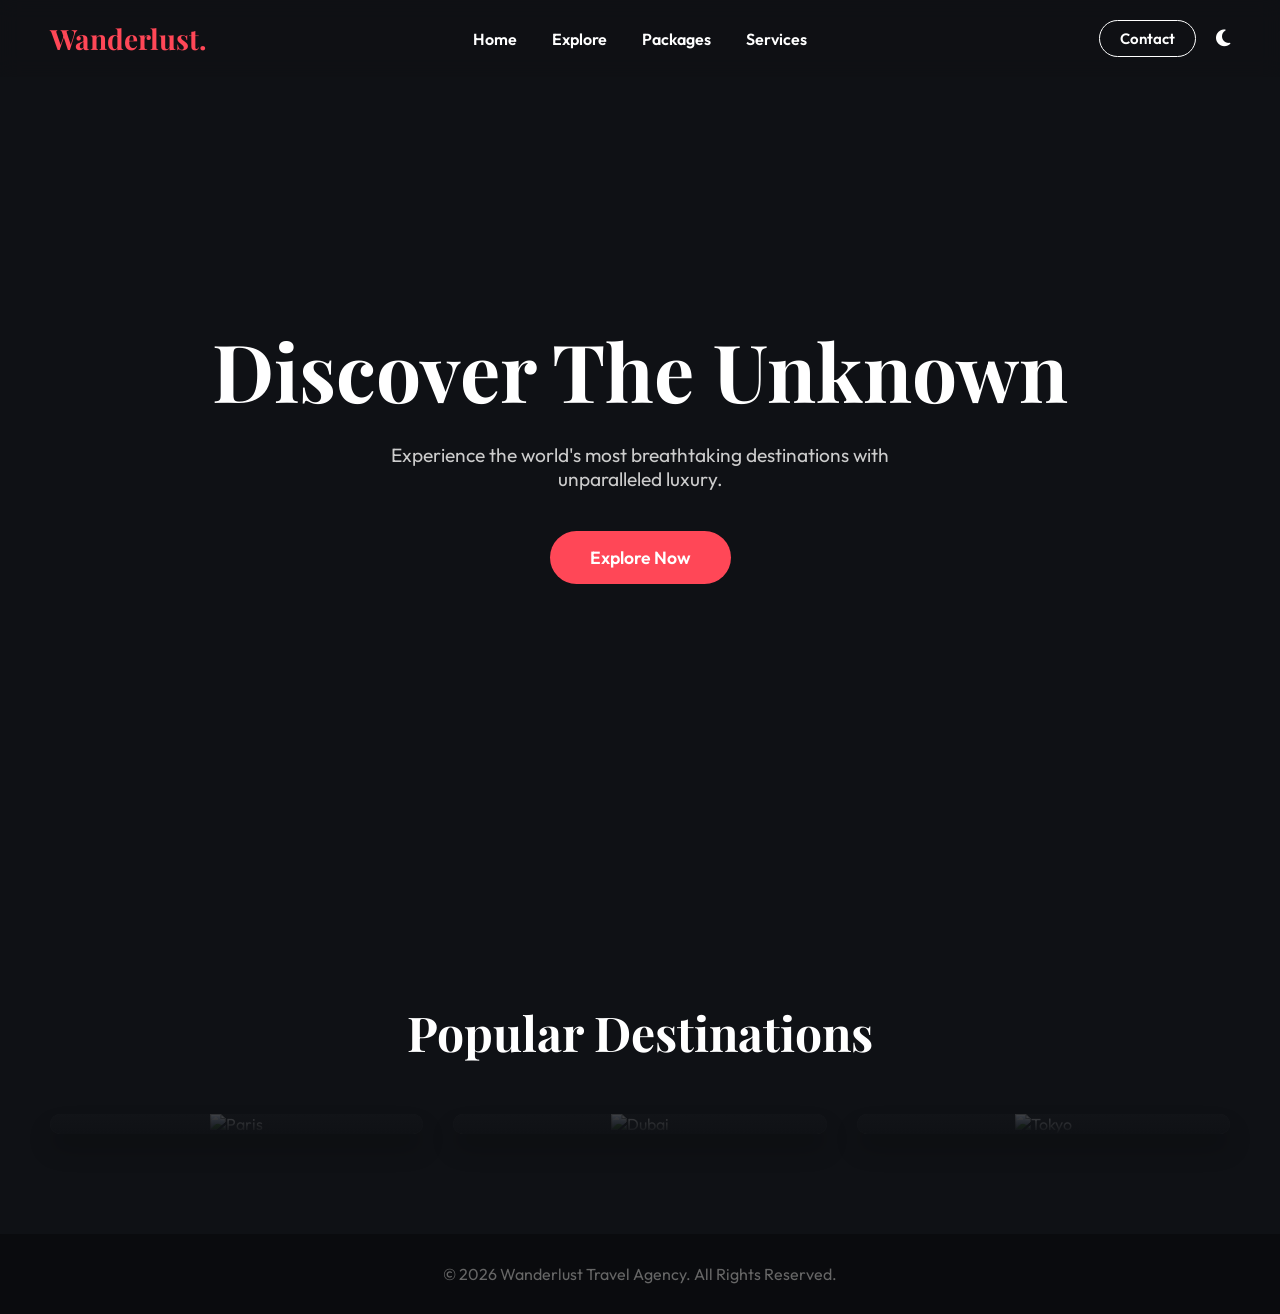
==== index.html @ e71af548 "first commit" ====
<!DOCTYPE html>
<html lang="en">
<head>
    <meta charset="UTF-8">
    <meta name="viewport" content="width=device-width, initial-scale=1.0">
    <title>Wanderlust - Premium Travel Agency</title>
    <meta name="description" content="Discover breathtaking destinations with Wanderlust. Book your dream vacation today.">
    <link rel="stylesheet" href="style.css">
    <link href="https://fonts.googleapis.com/css2?family=Outfit:wght@300;400;600;800&family=Playfair+Display:wght@700&display=swap" rel="stylesheet">
    <link rel="stylesheet" href="https://cdnjs.cloudflare.com/ajax/libs/font-awesome/6.4.0/css/all.min.css">
</head>
<body>
    <nav id="navbar">
        <div class="logo">Wanderlust.</div>
        <ul class="nav-links">
            <li><a href="#home">Home</a></li>
            <li><a href="destinations.html">Explore</a></li>
            <li><a href="packages.html">Packages</a></li>
            <li><a href="#services">Services</a></li>
        </ul>
        <div class="nav-right">
            <a href="contact.html" class="nav-contact-btn">Contact</a>
            <button id="theme-toggle" class="theme-toggle" aria-label="Toggle Dark/Light Mode">
                <i class="fa-solid fa-moon"></i>
            </button>
            <div class="burger">
                <div class="line1"></div>
                <div class="line2"></div>
                <div class="line3"></div>
            </div>
        </div>
    </nav>

    <header id="home" class="hero">
        <div class="hero-content">
            <h1>Discover The Unknown</h1>
            <p>Experience the world's most breathtaking destinations with unparalleled luxury.</p>
            <button class="cta-btn">Explore Now</button>
        </div>
    </header>

    <section id="destinations" class="destinations">
        <h2>Popular Destinations</h2>
        <div class="dest-grid">
            <div class="dest-card">
                <img src="https://images.unsplash.com/photo-1499856871958-5b9627545d1a?ixlib=rb-4.0.3&auto=format&fit=crop&w=800&q=80" alt="Paris">
                <div class="card-info">
                    <h3>Paris, France</h3>
                    <p>The city of love and lights.</p>
                </div>
            </div>
            <div class="dest-card">
                <img src="https://images.unsplash.com/photo-1512453979798-5ea266f8880c?ixlib=rb-4.0.3&auto=format&fit=crop&w=800&q=80" alt="Dubai">
                <div class="card-info">
                    <h3>Dubai, UAE</h3>
                    <p>Modern luxury and architecture.</p>
                </div>
            </div>
            <div class="dest-card">
                <img src="https://images.unsplash.com/photo-1540959733332-eab4deabeeaf?ixlib=rb-4.0.3&auto=format&fit=crop&w=800&q=80" alt="Tokyo">
                <div class="card-info">
                    <h3>Tokyo, Japan</h3>
                    <p>Where tradition meets future.</p>
                </div>
            </div>
        </div>
    </section>

    <footer>
        <p>&copy; 2026 Wanderlust Travel Agency. All Rights Reserved.</p>
    </footer>

    <script src="script.js"></script>
</body>
</html>
---- style.css ----
:root {
    --primary-color: #ff4757;
    --text-color: #ffffff;
    --bg-color: #0f1115;
    --nav-bg: rgba(15, 17, 21, 0.8);
    --card-bg: rgba(255, 255, 255, 0.05);
}

* {
    margin: 0;
    padding: 0;
    box-sizing: border-box;
}

body {
    font-family: 'Outfit', sans-serif;
    background-color: var(--bg-color);
    color: var(--text-color);
    overflow-x: hidden;
}

/* Navbar */
nav {
    position: fixed;
    top: 0;
    width: 100%;
    display: flex;
    justify-content: space-between;
    align-items: center;
    padding: 20px 50px;
    background: var(--nav-bg);
    backdrop-filter: blur(10px);
    z-index: 1000;
    transition: all 0.3s ease;
}

nav.scrolled {
    padding: 10px 50px;
    box-shadow: 0 5px 20px rgba(0,0,0,0.5);
}

.logo {
    font-family: 'Playfair Display', serif;
    font-size: 28px;
    font-weight: 700;
    color: var(--primary-color);
    cursor: pointer;
}

.nav-links {
    display: flex;
    list-style: none;
    gap: 35px;
}

.nav-links li {
    margin: 0;
}

.nav-links a {
    color: var(--text-color);
    text-decoration: none;
    font-size: 16px;
    font-weight: 600;
    transition: color 0.3s ease;
    position: relative;
}

.nav-links a::after {
    content: '';
    position: absolute;
    bottom: -5px;
    left: 0;
    width: 0%;
    height: 2px;
    background: var(--primary-color);
    transition: width 0.3s ease;
}

.nav-links a:hover {
    color: var(--primary-color);
}

.nav-links a:hover::after {
    width: 100%;
}

.burger {
    display: none;
    cursor: pointer;
}

.burger div {
    width: 25px;
    height: 3px;
    background-color: var(--text-color);
    margin: 5px;
    transition: all 0.3s ease;
}

/* Hero Section */
.hero {
    height: 100vh;
    background: linear-gradient(rgba(15, 17, 21, 0.4), rgba(15, 17, 21, 1)), url('https://images.unsplash.com/photo-1469854523086-cc02fe5d8800?ixlib=rb-4.0.3&auto=format&fit=crop&w=1920&q=80') center/cover no-repeat;
    display: flex;
    justify-content: center;
    align-items: center;
    text-align: center;
    padding: 0 20px;
}

.hero-content h1 {
    font-family: 'Playfair Display', serif;
    font-size: 5rem;
    margin-bottom: 20px;
    animation: fadeInUp 1s ease;
}

.hero-content p {
    font-size: 1.2rem;
    margin-bottom: 40px;
    color: #ccc;
    max-width: 600px;
    margin-left: auto;
    margin-right: auto;
    animation: fadeInUp 1.2s ease;
}

.cta-btn {
    padding: 15px 40px;
    font-size: 1.1rem;
    font-family: 'Outfit', sans-serif;
    font-weight: 600;
    background: var(--primary-color);
    color: white;
    border: none;
    border-radius: 30px;
    cursor: pointer;
    transition: transform 0.3s ease, box-shadow 0.3s ease;
    animation: fadeInUp 1.4s ease;
}

.cta-btn:hover {
    transform: translateY(-3px);
    box-shadow: 0 10px 20px rgba(255, 71, 87, 0.4);
}

/* Destinations */
.destinations {
    padding: 100px 50px;
    text-align: center;
}

.destinations h2 {
    font-family: 'Playfair Display', serif;
    font-size: 3rem;
    margin-bottom: 50px;
}

.dest-grid {
    display: grid;
    grid-template-columns: repeat(auto-fit, minmax(300px, 1fr));
    gap: 30px;
}

.dest-card {
    background: var(--card-bg);
    border-radius: 20px;
    overflow: hidden;
    box-shadow: 0 15px 25px rgba(0,0,0,0.2);
    transition: transform 0.4s ease;
    cursor: pointer;
    position: relative;
}

.dest-card:hover {
    transform: translateY(-10px);
}

.dest-card img {
    width: 100%;
    height: 250px;
    object-fit: cover;
    transition: transform 0.4s ease;
}

.dest-card:hover img {
    transform: scale(1.1);
}

.card-info {
    padding: 20px;
    background: linear-gradient(to top, rgba(15,17,21,1), transparent);
    position: absolute;
    bottom: 0;
    width: 100%;
    text-align: left;
}

.card-info h3 {
    font-size: 1.5rem;
    margin-bottom: 5px;
}

.card-info p {
    color: #aaa;
    font-size: 0.9rem;
}

/* Footer */
footer {
    text-align: center;
    padding: 30px;
    background: #0a0b0e;
    color: #666;
}

/* Animations */
@keyframes fadeInUp {
    from {
        opacity: 0;
        transform: translateY(30px);
    }
    to {
        opacity: 1;
        transform: translateY(0);
    }
}

/* Responsive */
@media screen and (max-width: 768px) {
    nav {
        padding: 20px;
    }
    .nav-links {
        position: absolute;
        right: 0px;
        height: 100vh;
        top: 0;
        background: var(--nav-bg);
        backdrop-filter: blur(15px);
        display: flex;
        flex-direction: column;
        align-items: center;
        justify-content: center;
        width: 60%;
        transform: translateX(100%);
        transition: transform 0.4s ease-in;
    }
    .nav-links li {
        margin: 0;
    }
    .nav-links.nav-active {
        transform: translateX(0%);
    }
    .burger {
        display: block;
        z-index: 1001;
    }
    .hero-content h1 {
        font-size: 3rem;
    }
    .destinations {
        padding: 50px 20px;
    }
}

.toggle .line1 {
    transform: rotate(-45deg) translate(-5px, 6px);
}
.toggle .line2 {
    opacity: 0;
}
.toggle .line3 {
    transform: rotate(45deg) translate(-5px, -6px);
}

/* Destinations Page Specific Styles */
.dest-hero {
    height: 80vh;
    background: linear-gradient(rgba(15, 17, 21, 0.5), rgba(15, 17, 21, 1)), url('https://images.unsplash.com/photo-1476514525535-07fb3b4ae5f1?ixlib=rb-4.0.3&auto=format&fit=crop&w=1920&q=80') center/cover no-repeat;
    display: flex;
    justify-content: center;
    align-items: center;
    text-align: center;
    padding: 0 20px;
    margin-top: 0;
}

.search-bar {
    display: flex;
    justify-content: center;
    align-items: center;
    background: rgba(255, 255, 255, 0.1);
    backdrop-filter: blur(15px);
    border: 1px solid rgba(255, 255, 255, 0.2);
    border-radius: 50px;
    padding: 10px 20px;
    margin-top: 40px;
    gap: 15px;
    animation: fadeInUp 1.4s ease;
    flex-wrap: wrap;
}

.search-input {
    display: flex;
    align-items: center;
    background: rgba(0, 0, 0, 0.3);
    border-radius: 30px;
    padding: 10px 20px;
    gap: 10px;
}

.search-input i {
    color: var(--primary-color);
}

.search-input input {
    background: transparent;
    border: none;
    color: white;
    font-family: 'Outfit', sans-serif;
    font-size: 1rem;
    outline: none;
    width: 120px;
}

.search-input input::placeholder {
    color: #ccc;
}

.search-btn {
    padding: 12px 30px;
    animation: none;
    margin: 0;
}

/* Common Section Styles for Destinations Page */
.categories-section, .features-section, .reviews-section, .map-section, .featured-destinations {
    padding: 80px 50px;
    text-align: center;
}

.categories-section h2, .features-section h2, .reviews-section h2, .map-container h2 {
    font-family: 'Playfair Display', serif;
    font-size: 2.5rem;
    margin-bottom: 50px;
    color: white;
}

/* Categories */
.category-grid {
    display: grid;
    grid-template-columns: repeat(auto-fit, minmax(150px, 1fr));
    gap: 30px;
}

.category-card {
    background: var(--card-bg);
    border: 1px solid rgba(255, 255, 255, 0.05);
    padding: 30px 20px;
    border-radius: 20px;
    transition: all 0.3s ease;
    cursor: pointer;
}

.category-card i {
    font-size: 2.5rem;
    color: var(--primary-color);
    margin-bottom: 15px;
}

.category-card:hover {
    transform: translateY(-10px);
    background: rgba(255, 255, 255, 0.1);
    box-shadow: 0 10px 25px rgba(255, 71, 87, 0.2);
}

/* Featured Destinations Grid */
.featured-grid {
    display: grid;
    grid-template-columns: repeat(auto-fit, minmax(320px, 1fr));
    gap: 40px;
}

.featured-card {
    background: rgba(25, 28, 35, 0.8);
    border-radius: 20px;
    overflow: hidden;
    box-shadow: 0 15px 35px rgba(0,0,0,0.3);
    transition: all 0.4s ease;
    border: 1px solid rgba(255, 255, 255, 0.05);
    text-align: left;
    display: flex;
    flex-direction: column;
}

.featured-card:hover {
    transform: translateY(-10px);
    box-shadow: 0 20px 40px rgba(0,0,0,0.5);
    border-color: rgba(255, 71, 87, 0.3);
}

.featured-card img {
    width: 100%;
    height: 250px;
    object-fit: cover;
    transition: transform 0.5s ease;
}

.featured-card:hover img {
    transform: scale(1.05);
}

.featured-info {
    padding: 25px;
    flex-grow: 1;
    display: flex;
    flex-direction: column;
}

.loc-rating {
    display: flex;
    justify-content: space-between;
    font-size: 0.9rem;
    margin-bottom: 10px;
    color: #bbb;
}

.loc-rating .location i {
    color: var(--primary-color);
    margin-right: 5px;
}

.loc-rating .rating {
    color: #ffd700;
}

.featured-info h3 {
    font-family: 'Playfair Display', serif;
    font-size: 1.6rem;
    margin-bottom: 10px;
    color: white;
}

.featured-info p {
    color: #aaa;
    font-size: 0.95rem;
    margin-bottom: 25px;
    line-height: 1.5;
    flex-grow: 1;
}

.price-action {
    display: flex;
    justify-content: space-between;
    align-items: center;
    margin-top: auto;
}

.price-action .price {
    font-weight: 600;
    font-size: 1.1rem;
    color: white;
}

.explore-btn {
    background: transparent;
    color: var(--primary-color);
    border: 1px solid var(--primary-color);
    padding: 8px 18px;
    border-radius: 20px;
    font-family: 'Outfit', sans-serif;
    font-weight: 600;
    cursor: pointer;
    transition: all 0.3s ease;
}

.explore-btn:hover {
    background: var(--primary-color);
    color: white;
}

/* Features Section */
.features-grid {
    display: grid;
    grid-template-columns: repeat(auto-fit, minmax(220px, 1fr));
    gap: 30px;
}

.feature-card {
    background: var(--card-bg);
    padding: 40px 20px;
    border-radius: 20px;
    border: 1px solid rgba(255, 255, 255, 0.05);
    transition: transform 0.3s ease;
}

.feature-card:hover {
    transform: translateY(-5px);
}

.feature-icon {
    width: 70px;
    height: 70px;
    background: rgba(255, 71, 87, 0.1);
    border-radius: 50%;
    display: flex;
    align-items: center;
    justify-content: center;
    margin: 0 auto 20px;
}

.feature-icon i {
    font-size: 1.8rem;
    color: var(--primary-color);
}

.feature-card h3 {
    margin-bottom: 15px;
    font-size: 1.2rem;
}

.feature-card p {
    color: #aaa;
    font-size: 0.95rem;
    line-height: 1.5;
}

/* Map Section */
.map-container {
    background: var(--card-bg);
    border-radius: 30px;
    padding: 40px;
    border: 1px solid rgba(255, 255, 255, 0.05);
}

.map-graphic {
    position: relative;
    border-radius: 20px;
    overflow: hidden;
    max-height: 500px;
}

.world-map-img {
    width: 100%;
    height: auto;
    display: block;
    opacity: 0.7;
}

.map-marker {
    position: absolute;
    color: var(--primary-color);
    font-size: 1.5rem;
    animation: bounce 2s infinite;
    text-shadow: 0 0 10px rgba(255, 71, 87, 0.8);
}

.m-bali { top: 60%; left: 75%; }
.m-paris { top: 35%; left: 50%; }
.m-dubai { top: 45%; left: 62%; }

@keyframes bounce {
    0%, 100% { transform: translateY(0); }
    50% { transform: translateY(-10px); }
}

/* Reviews */
.reviews-grid {
    display: grid;
    grid-template-columns: repeat(auto-fit, minmax(300px, 1fr));
    gap: 30px;
}

.review-card {
    background: var(--card-bg);
    padding: 30px;
    border-radius: 20px;
    border: 1px solid rgba(255, 255, 255, 0.05);
    text-align: left;
}

.review-header {
    display: flex;
    align-items: center;
    margin-bottom: 20px;
}

.review-header img {
    width: 60px;
    height: 60px;
    border-radius: 50%;
    object-fit: cover;
    margin-right: 15px;
    border: 2px solid var(--primary-color);
}

.review-header h4 {
    font-size: 1.1rem;
    margin-bottom: 5px;
}

.stars i {
    color: #ffd700;
    font-size: 0.8rem;
}

.review-card p {
    color: #ccc;
    font-style: italic;
    line-height: 1.6;
}

/* CTA Section */
.cta-section {
    padding: 100px 20px;
    background: linear-gradient(rgba(255, 71, 87, 0.9), rgba(15, 17, 21, 0.9)), url('https://images.unsplash.com/photo-1436491865332-7a61a109cc05?ixlib=rb-4.0.3&auto=format&fit=crop&w=1920&q=80') center/cover no-repeat;
    text-align: center;
}

.cta-content {
    max-width: 800px;
    margin: 0 auto;
}

.cta-content h2 {
    font-family: 'Playfair Display', serif;
    font-size: 3rem;
    margin-bottom: 20px;
}

.cta-content p {
    font-size: 1.2rem;
    margin-bottom: 40px;
    color: #eee;
}

/* Responsive adjustments */
@media screen and (max-width: 768px) {
    .search-bar {
        flex-direction: column;
        border-radius: 20px;
    }
    .search-input {
        width: 100%;
        justify-content: center;
    }
    .search-btn {
        width: 100%;
    }
    .categories-section, .featured-destinations, .features-section, .reviews-section, .map-section {
        padding: 50px 20px;
    }
    .dest-hero {
        height: auto;
        padding-top: 120px;
        padding-bottom: 60px;
    }
    .map-container {
        padding: 20px;
    }
}

/* Packages Page Styles */
.packages-hero {
    background: linear-gradient(rgba(15, 17, 21, 0.4), rgba(15, 17, 21, 1)), url('https://images.unsplash.com/photo-1436491865332-7a61a109cc05?ixlib=rb-4.0.3&auto=format&fit=crop&w=1920&q=80') center/cover no-repeat;
}

.package-info .duration {
    color: var(--primary-color);
    font-size: 0.9rem;
    font-weight: 600;
    margin-bottom: 15px;
}

.package-info .duration i {
    margin-right: 5px;
}

.package-highlights {
    list-style: none;
    margin-bottom: 25px;
    flex-grow: 1;
}

.package-highlights li {
    color: #ccc;
    font-size: 0.9rem;
    margin-bottom: 8px;
    display: flex;
    align-items: center;
}

.package-highlights li i {
    color: #2ecc71;
    margin-right: 10px;
    font-size: 0.8rem;
}

.package-action {
    display: flex;
    justify-content: space-between;
    align-items: center;
    margin-top: auto;
    flex-wrap: wrap;
    gap: 15px;
}

.btn-group {
    display: flex;
    gap: 10px;
}

.book-btn {
    background: var(--primary-color);
    color: white;
    border: none;
    padding: 8px 18px;
    border-radius: 20px;
    font-family: 'Outfit', sans-serif;
    font-weight: 600;
    cursor: pointer;
    transition: all 0.3s ease;
    box-shadow: 0 4px 10px rgba(255, 71, 87, 0.3);
}

.book-btn:hover {
    transform: translateY(-2px);
    box-shadow: 0 6px 15px rgba(255, 71, 87, 0.5);
    background: #ff5e6d;
    color: white;
}

/* Special Offers */
.special-offers {
    padding: 80px 50px;
    text-align: center;
}

.special-offers h2 {
    font-family: 'Playfair Display', serif;
    font-size: 2.5rem;
    margin-bottom: 50px;
    color: white;
}

.offers-grid {
    display: grid;
    grid-template-columns: repeat(auto-fit, minmax(400px, 1fr));
    gap: 30px;
}

.offer-banner {
    border-radius: 20px;
    padding: 50px 30px;
    background-size: cover;
    background-position: center;
    position: relative;
    overflow: hidden;
    display: flex;
    align-items: center;
    justify-content: flex-start;
    text-align: left;
    min-height: 300px;
    box-shadow: 0 15px 35px rgba(0,0,0,0.3);
    transition: transform 0.4s ease;
}

.offer-banner:hover {
    transform: scale(1.02);
}

.offer-content {
    position: relative;
    z-index: 2;
    max-width: 80%;
}

.badge {
    background: var(--primary-color);
    color: white;
    padding: 5px 12px;
    border-radius: 20px;
    font-size: 0.8rem;
    font-weight: 600;
    text-transform: uppercase;
    letter-spacing: 1px;
    display: inline-block;
    margin-bottom: 15px;
}

.badge.flash {
    background: #e74c3c;
    animation: pulse 2s infinite;
}

@keyframes pulse {
    0% { box-shadow: 0 0 0 0 rgba(231, 76, 60, 0.7); }
    70% { box-shadow: 0 0 0 10px rgba(231, 76, 60, 0); }
    100% { box-shadow: 0 0 0 0 rgba(231, 76, 60, 0); }
}

.offer-content h3 {
    font-family: 'Playfair Display', serif;
    font-size: 2rem;
    margin-bottom: 15px;
    color: white;
}

.offer-content p {
    color: #eee;
    font-size: 1rem;
    margin-bottom: 25px;
    line-height: 1.5;
}

.offer-btn {
    background: white;
    color: var(--bg-color);
    border-color: white;
}

.offer-btn:hover {
    background: var(--primary-color);
    border-color: var(--primary-color);
    color: white;
}

@media screen and (max-width: 768px) {
    .offers-grid {
        grid-template-columns: 1fr;
    }
    .package-action {
        flex-direction: column;
        align-items: flex-start;
    }
    .btn-group {
        width: 100%;
        justify-content: space-between;
    }
}


/* --- Navbar Updates & Dark/Light Mode --- */
nav {
    display: flex;
    justify-content: space-between;
    align-items: center;
    position: fixed;
    top: 0;
    width: 100%;
    z-index: 1000;
}

.nav-links {
    position: absolute;
    left: 50%;
    transform: translateX(-50%);
    display: flex;
    gap: 35px;
}

.nav-right {
    display: flex;
    align-items: center;
    gap: 20px;
}

.nav-contact-btn {
    background: transparent;
    color: var(--text-color);
    border: 1px solid var(--text-color);
    padding: 8px 20px;
    border-radius: 20px;
    text-decoration: none;
    font-size: 15px;
    font-weight: 600;
    transition: all 0.3s ease;
}

.nav-contact-btn:hover {
    background: var(--primary-color);
    border-color: var(--primary-color);
    color: white;
}

.theme-toggle {
    background: transparent;
    border: none;
    color: var(--text-color);
    font-size: 1.2rem;
    cursor: pointer;
    transition: color 0.3s ease;
    display: flex;
    align-items: center;
    justify-content: center;
}

.theme-toggle:hover {
    color: var(--primary-color);
}

/* Light Mode Theme Variables */
body.light-mode {
    --bg-color: #f4f6f9;
    --text-color: #222222;
    --nav-bg: rgba(255, 255, 255, 0.9);
    --card-bg: #ffffff;
}

body.light-mode .nav-links a {
    color: #333;
}
body.light-mode .nav-contact-btn {
    color: #333;
    border-color: #333;
}
body.light-mode .theme-toggle {
    color: #333;
}
body.light-mode .burger div {
    background-color: #333;
}
body.light-mode .dest-card, body.light-mode .package-card, body.light-mode .review-card, body.light-mode .feature-card, body.light-mode .category-card {
    background: #ffffff;
    box-shadow: 0 10px 20px rgba(0,0,0,0.05);
    border: 1px solid #eee;
}
body.light-mode .card-info h3, body.light-mode .featured-info h3, body.light-mode .destinations h2, body.light-mode .packages-section h2, body.light-mode h2 {
    color: #222;
}
body.light-mode .card-info p, body.light-mode .featured-info p {
    color: #666;
}
body.light-mode .search-bar {
    background: rgba(255, 255, 255, 0.9);
    border: 1px solid #ddd;
}
body.light-mode .search-input {
    background: #f0f0f0;
}
body.light-mode .search-input input {
    color: #222;

body.light-mode .search-input input::placeholder {
    color: #888;
}

@media screen and (max-width: 768px) {
    .nav-links {
        left: auto;
        transform: translateX(100%);
    }
    .nav-links.nav-active {
        transform: translateX(0%);
    }
    .nav-right {
        margin-right: 40px;
    }
}

/* --- Contact Page Styles --- */
.contact-hero {
    background: linear-gradient(rgba(15, 17, 21, 0.6), rgba(15, 17, 21, 1)), url('https://images.unsplash.com/photo-1501785888041-af3ef285b470?ixlib=rb-4.0.3&auto=format&fit=crop&w=1920&q=80') center/cover no-repeat;
}

.contact-info-section {
    padding: 60px 50px 0;
}

.info-grid {
    display: grid;
    grid-template-columns: repeat(auto-fit, minmax(250px, 1fr));
    gap: 30px;
}

.info-card {
    text-align: center;
}

.info-card p {
    color: #ccc;
    line-height: 1.6;
}

.contact-form-section {
    padding: 80px 50px;
}

.contact-container {
    display: grid;
    grid-template-columns: 1fr 1fr;
    gap: 50px;
    background: var(--card-bg);
    border: 1px solid rgba(255, 255, 255, 0.05);
    border-radius: 30px;
    padding: 50px;
    box-shadow: 0 15px 35px rgba(0,0,0,0.2);
}

.form-wrapper h2, .map-wrapper h2, .faq-section h2, .support-social-section h2 {
    font-family: 'Playfair Display', serif;
    font-size: 2.2rem;
    margin-bottom: 30px;
    color: white;
}

.booking-form {
    display: flex;
    flex-direction: column;
    gap: 25px;
}

.form-row {
    display: grid;
    grid-template-columns: 1fr 1fr;
    gap: 25px;
}

.form-group {
    position: relative;
}

.form-group input, .form-group textarea {
    width: 100%;
    padding: 15px;
    background: rgba(0, 0, 0, 0.2);
    border: 1px solid rgba(255, 255, 255, 0.1);
    border-radius: 10px;
    color: white;
    font-family: 'Outfit', sans-serif;
    font-size: 1rem;
    outline: none;
    transition: all 0.3s ease;
}

.form-group textarea {
    resize: vertical;
}

.form-group input:focus, .form-group textarea:focus {
    border-color: var(--primary-color);
    background: rgba(0, 0, 0, 0.4);
}

.form-group label {
    position: absolute;
    left: 15px;
    top: 50%;
    transform: translateY(-50%);
    color: #aaa;
    pointer-events: none;
    transition: all 0.3s ease;
}

.form-group textarea + label {
    top: 20px;
}

.form-group input:focus + label,
.form-group input:not(:placeholder-shown) + label,
.form-group textarea:focus + label,
.form-group textarea:not(:placeholder-shown) + label,
.active-label {
    top: -10px;
    left: 10px;
    font-size: 0.8rem;
    background: var(--card-bg);
    padding: 0 5px;
    color: var(--primary-color);
}

/* Light mode form overrides */
body.light-mode .form-group input, body.light-mode .form-group textarea {
    background: #f9f9f9;
    border-color: #ddd;
    color: #222;
}
body.light-mode .form-group input:focus, body.light-mode .form-group textarea:focus {
    background: #fff;
    border-color: var(--primary-color);
}
body.light-mode .form-group input:focus + label,
body.light-mode .form-group input:not(:placeholder-shown) + label,
body.light-mode .form-group textarea:focus + label,
body.light-mode .form-group textarea:not(:placeholder-shown) + label,
body.light-mode .active-label {
    background: #fff;
}
body.light-mode .form-wrapper h2, body.light-mode .map-wrapper h2, body.light-mode .faq-section h2, body.light-mode .support-social-section h2 {
    color: #222;
}
body.light-mode .info-card p {
    color: #666;
}

.submit-btn {
    width: 100%;
    margin-top: 10px;
}

/* Map Wrapper */
.map-wrapper {
    display: flex;
    flex-direction: column;
}

.map-box {
    position: relative;
    flex-grow: 1;
    border-radius: 20px;
    overflow: hidden;
    min-height: 400px;
}

.map-box img {
    width: 100%;
    height: 100%;
    object-fit: cover;
    opacity: 0.8;
}

.map-overlay-info {
    position: absolute;
    bottom: 20px;
    left: 20px;
    right: 20px;
    background: rgba(15, 17, 21, 0.9);
    backdrop-filter: blur(10px);
    padding: 20px;
    border-radius: 15px;
    border: 1px solid rgba(255, 255, 255, 0.1);
}

.map-overlay-info h3 {
    color: white;
    margin-bottom: 10px;
}

.map-overlay-info p {
    color: #ccc;
    font-size: 0.9rem;
    margin-bottom: 5px;
}
.map-overlay-info p i {
    color: var(--primary-color);
    margin-right: 5px;
}

body.light-mode .map-overlay-info {
    background: rgba(255, 255, 255, 0.95);
    border-color: #ddd;
}
body.light-mode .map-overlay-info h3 {
    color: #222;
}
body.light-mode .map-overlay-info p {
    color: #666;
}

/* FAQ Section */
.faq-section {
    padding: 80px 50px;
    max-width: 900px;
    margin: 0 auto;
    text-align: center;
}

.faq-container {
    text-align: left;
    margin-top: 40px;
}

.faq-item {
    background: var(--card-bg);
    border: 1px solid rgba(255, 255, 255, 0.05);
    border-radius: 15px;
    margin-bottom: 15px;
    overflow: hidden;
}

.faq-question {
    width: 100%;
    text-align: left;
    padding: 20px 25px;
    background: transparent;
    border: none;
    color: white;
    font-family: 'Outfit', sans-serif;
    font-size: 1.1rem;
    font-weight: 600;
    cursor: pointer;
    display: flex;
    justify-content: space-between;
    align-items: center;
    transition: color 0.3s ease;
}

.faq-question:hover {
    color: var(--primary-color);
}

.faq-question i {
    transition: transform 0.3s ease;
}

.faq-item.active .faq-question i {
    transform: rotate(180deg);
    color: var(--primary-color);
}

.faq-answer {
    max-height: 0;
    overflow: hidden;
    transition: max-height 0.3s ease;
    padding: 0 25px;
}

.faq-item.active .faq-answer {
    max-height: 200px;
    padding: 0 25px 20px;
}

.faq-answer p {
    color: #ccc;
    line-height: 1.6;
}

body.light-mode .faq-question {
    color: #222;
}
body.light-mode .faq-question:hover {
    color: var(--primary-color);
}
body.light-mode .faq-answer p {
    color: #666;
}

/* Support & Social */
.support-social-section {
    padding: 80px 50px;
    display: grid;
    grid-template-columns: 1fr 1fr;
    gap: 50px;
    background: rgba(0, 0, 0, 0.2);
}

body.light-mode .support-social-section {
    background: rgba(0, 0, 0, 0.03);
}

.support-options {
    display: flex;
    flex-wrap: wrap;
    gap: 15px;
}

.support-btn {
    display: inline-block;
    padding: 12px 25px;
    background: var(--card-bg);
    border: 1px solid rgba(255, 255, 255, 0.1);
    border-radius: 30px;
    color: white;
    text-decoration: none;
    font-weight: 600;
    transition: all 0.3s ease;
}

body.light-mode .support-btn {
    color: #222;
    border-color: #ddd;
}

.support-btn i {
    margin-right: 8px;
}

.support-btn:hover {
    transform: translateY(-3px);
}

.support-btn.whatsapp:hover {
    background: #25D366;
    color: white;
    border-color: #25D366;
}

.support-btn.emergency:hover {
    background: #ff4757;
    color: white;
    border-color: #ff4757;
}

.social-icons {
    display: flex;
    gap: 15px;
}

.social-icons a {
    width: 50px;
    height: 50px;
    border-radius: 50%;
    background: var(--card-bg);
    border: 1px solid rgba(255, 255, 255, 0.1);
    display: flex;
    align-items: center;
    justify-content: center;
    color: white;
    font-size: 1.2rem;
    text-decoration: none;
    transition: all 0.3s ease;
}

body.light-mode .social-icons a {
    color: #222;
    border-color: #ddd;
}

.social-icons a:hover {
    background: var(--primary-color);
    color: white;
    border-color: var(--primary-color);
    transform: translateY(-5px);
}

@media screen and (max-width: 992px) {
    .contact-container {
        grid-template-columns: 1fr;
    }
    .support-social-section {
        grid-template-columns: 1fr;
        text-align: center;
    }
    .support-options, .social-icons {
        justify-content: center;
    }
}

@media screen and (max-width: 768px) {
    .form-row {
        grid-template-columns: 1fr;
    }
    .contact-form-section {
        padding: 50px 20px;
    }
    .contact-container {
        padding: 30px 20px;
    }
}
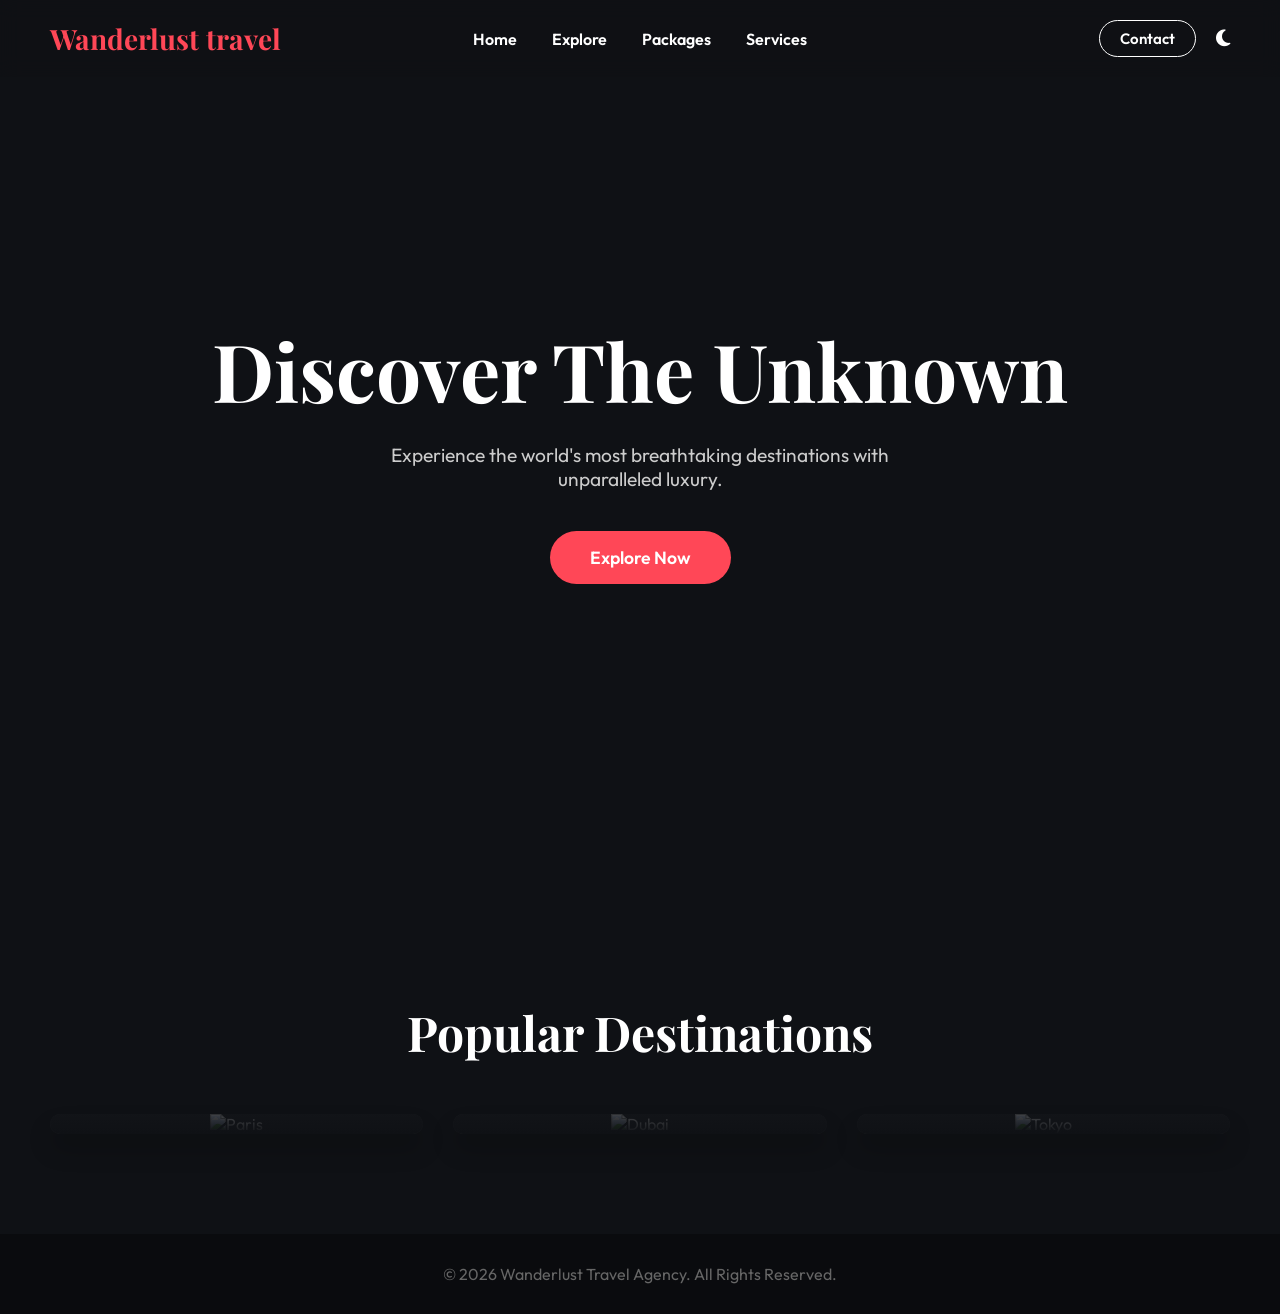
==== commit 45fceb54: "edit destination" ====
--- a/index.html
+++ b/index.html
@@ -11,7 +11,7 @@
 </head>
 <body>
     <nav id="navbar">
-        <div class="logo">Wanderlust.</div>
+        <div class="logo">Wanderlust travel</div>
         <ul class="nav-links">
             <li><a href="#home">Home</a></li>
             <li><a href="destinations.html">Explore</a></li>
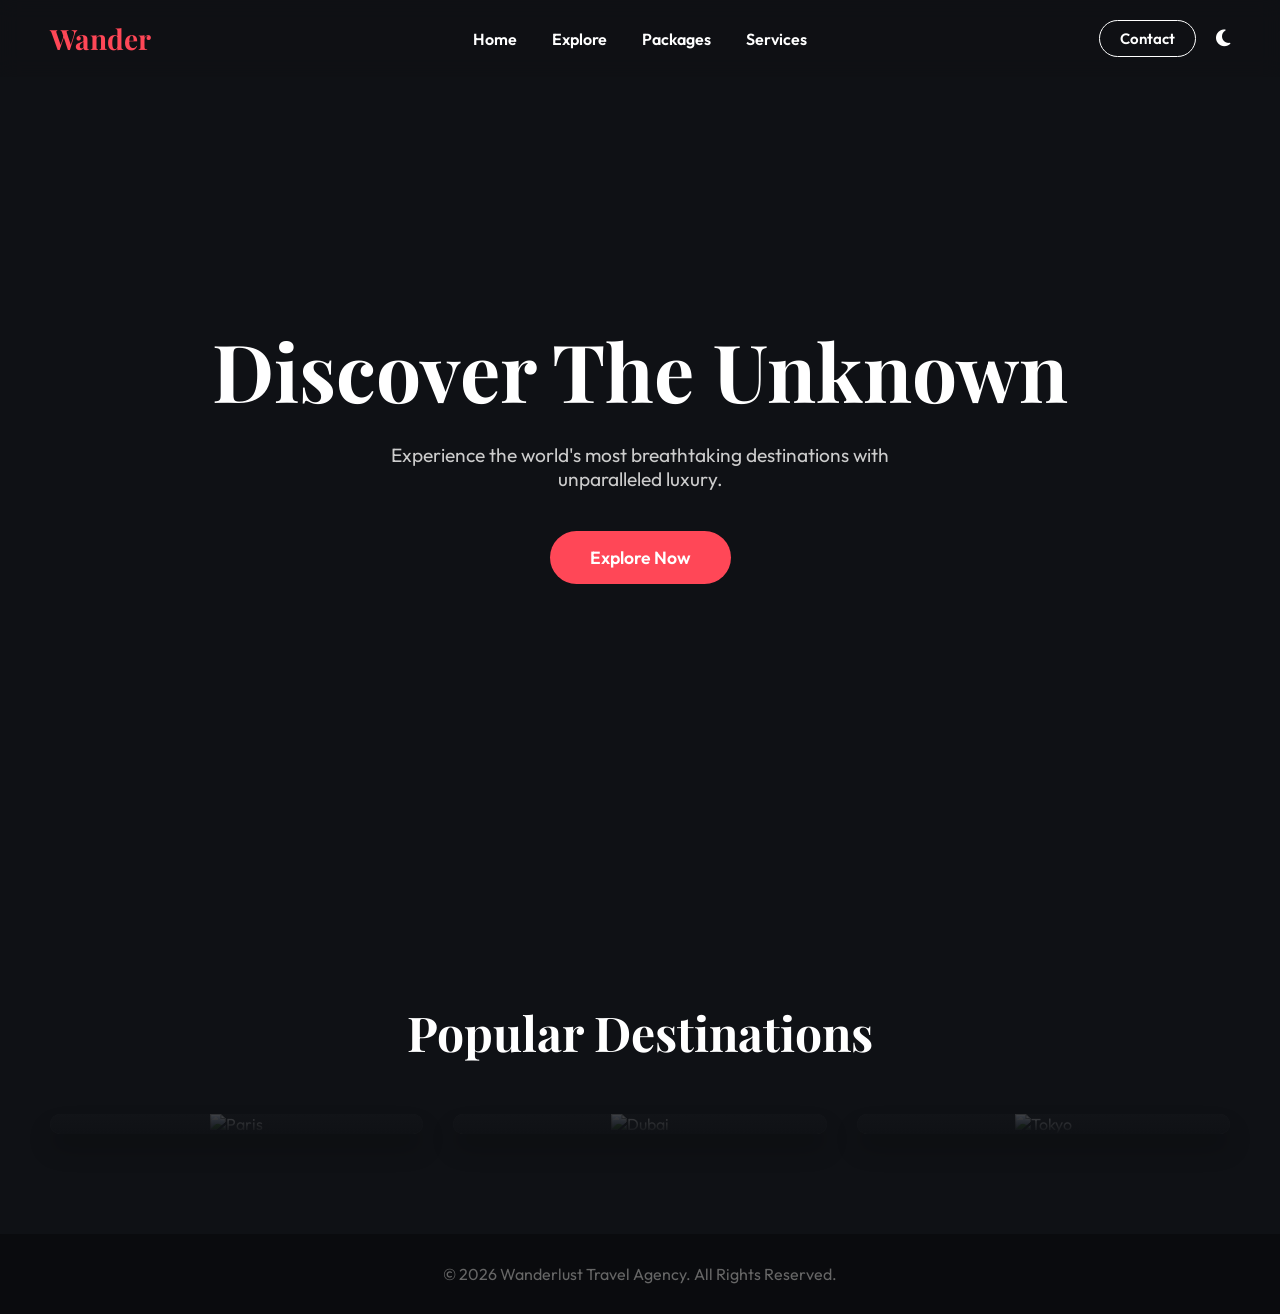
==== commit 4d667e20: "edit" ====
--- a/index.html
+++ b/index.html
@@ -11,7 +11,7 @@
 </head>
 <body>
     <nav id="navbar">
-        <div class="logo">Wanderlust travel</div>
+        <div class="logo">Wander</div>
         <ul class="nav-links">
             <li><a href="#home">Home</a></li>
             <li><a href="destinations.html">Explore</a></li>
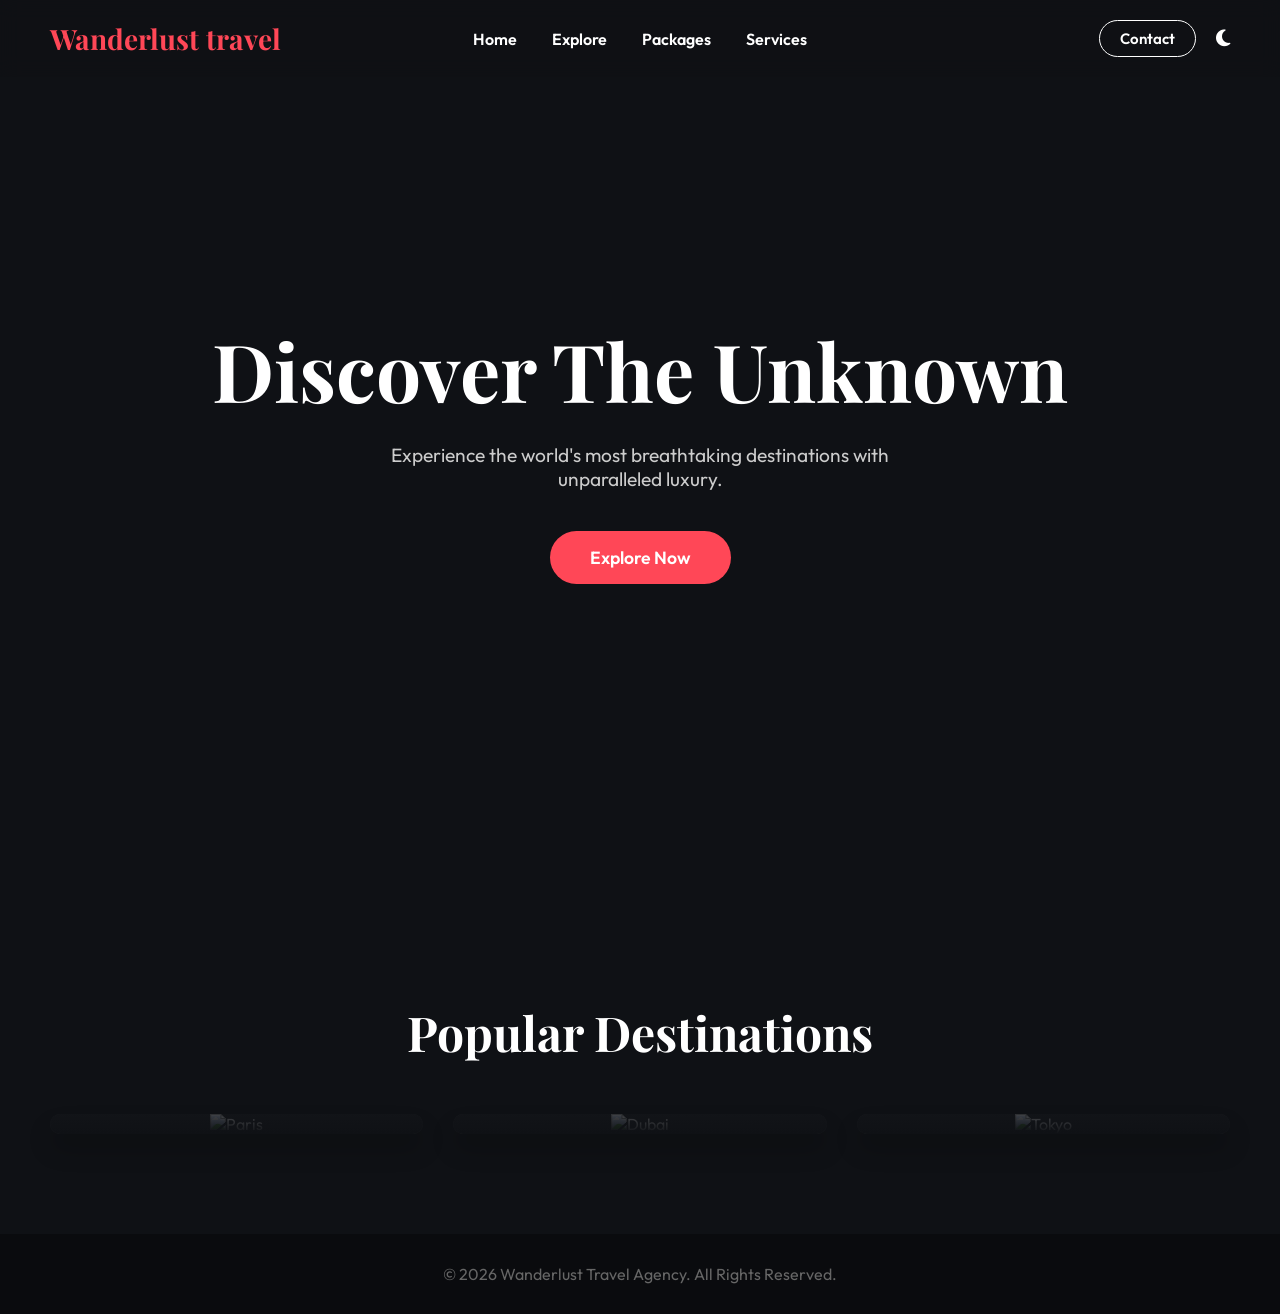
==== commit 15745c6f: "Merge branches 'main' and 'main' of https://github.com/Nisha-2812/Travel-Agency" ====
--- a/index.html
+++ b/index.html
@@ -11,7 +11,7 @@
 </head>
 <body>
     <nav id="navbar">
-        <div class="logo">Wander</div>
+        <div class="logo">Wanderlust travel</div>
         <ul class="nav-links">
             <li><a href="#home">Home</a></li>
             <li><a href="destinations.html">Explore</a></li>
